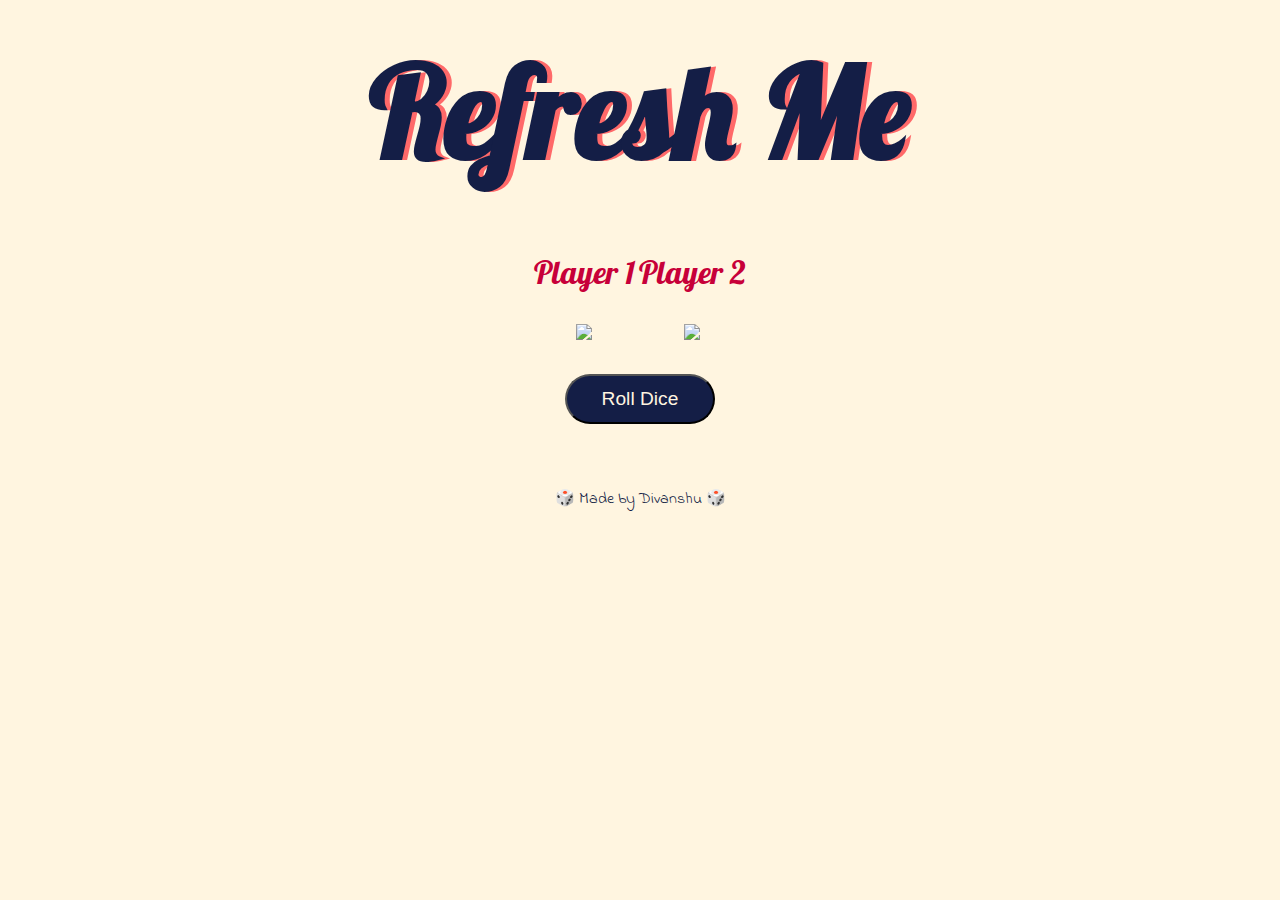
==== index.html @ d4e1286d "Rename index.html.html to index.html" ====
<!DOCTYPE html>
<html lang="en" dir="ltr">
  <head>
    <meta charset="utf-8">
    <title>Dicee</title>
    <link rel="stylesheet" href="styles.css">
    <link href="https://fonts.googleapis.com/css?family=Indie+Flower|Lobster" rel="stylesheet">
  </head>
  <body>
    <script src="index.js"></script>

    <div class="container">
      <h1>Refresh Me</h1>

      <div class="dice">
        <p>Player 1</p>
        <img id="imgx" src="images/dice6.png">
      </div>

      <div class="dice">
        <p>Player 2</p>
        <img id="imgy" src="images/dice6.png">
      </div>
      <br>

      <!-- Add a button with onclick event -->
      <button id="rollButton" onclick="rollDice()">Roll Dice</button>
    </div>
    
    <footer>
      🎲 Made by Divanshu 🎲 
    </footer>
  </body>
</html>
---- styles.css ----
.container {
  width: 70%;
  margin: auto;
  text-align: center;
}

.dice {
  text-align: center;
  display: inline-block;
  padding-bottom: 30px;

}

body {
  background-color: #FFF5E0;
}

h1 {
  margin: 30px;
  font-family: 'Lobster', cursive;
  text-shadow: 5px 0 #FF6969;
  font-size: 8rem;
  color: #141E46;
  transition: 2s;
}

h1.transition {
  opacity: 1;
  transition: opacity 1s ease-in-out;
}

h1.hidden {
  opacity: 0;
  transition: opacity 0s ease-in-out;
}

p {
  font-size: 2rem;
  color: #C70039;
  font-family: 'Lobster', cursive;
}

img {
  width: 80%;
  
}

footer {
  margin-top: 5%;
  color: #141E46;
  text-align: center;
  font-family: 'Indie Flower', cursive;

}


#rollButton{
  width: 150px;
  height: 50px;
  font-size: larger;
  background-color:#141E46;
  color: #FFF5E0;
  display:flexbox;
  justify-content: center;
  border-radius: 25px;

  
  

}
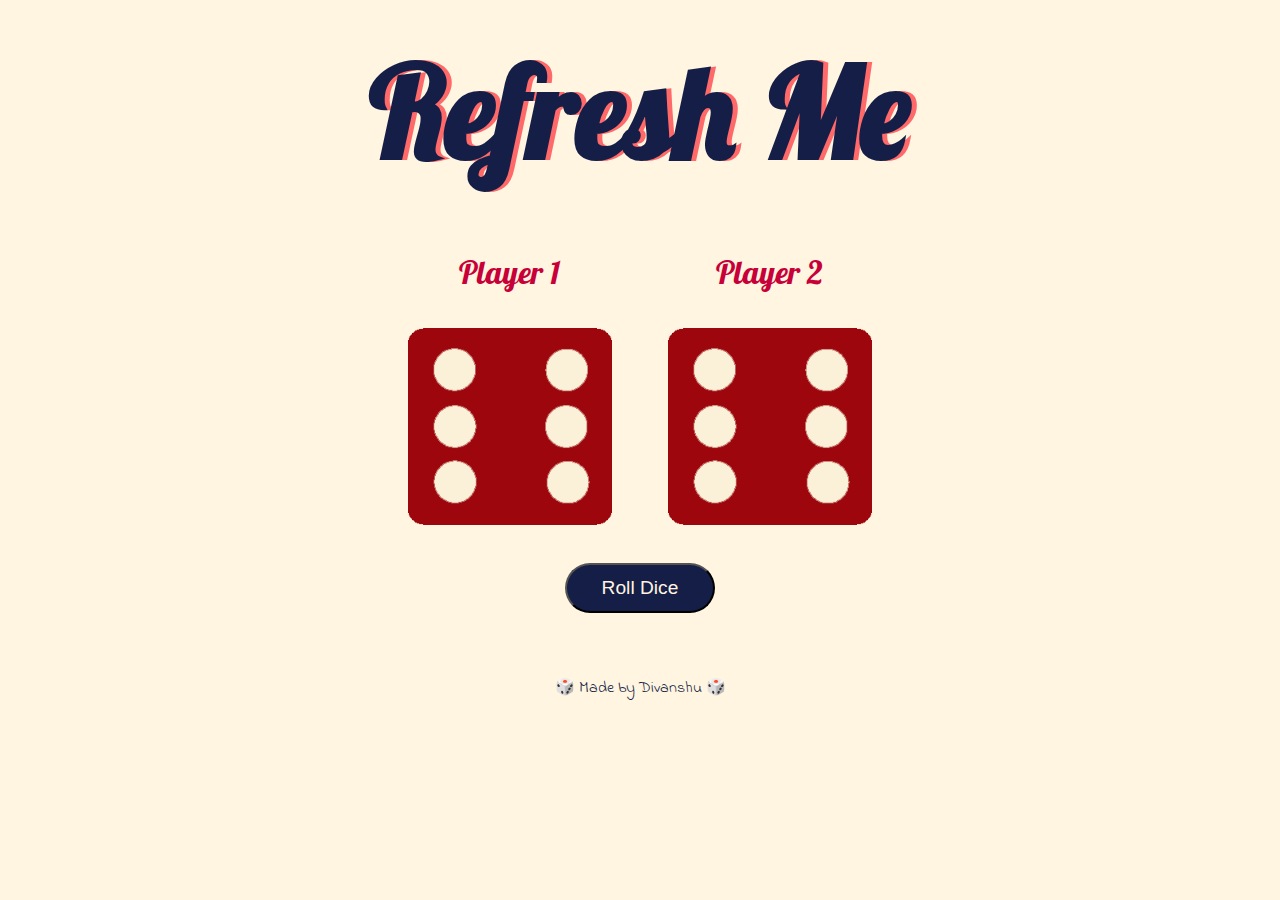
==== commit 7be0f1dd: "Update index.html" ====
--- a/index.html
+++ b/index.html
@@ -14,12 +14,12 @@
 
       <div class="dice">
         <p>Player 1</p>
-        <img id="imgx" src="images/dice6.png">
+        <img id="imgx" src="dice6.png">
       </div>
 
       <div class="dice">
         <p>Player 2</p>
-        <img id="imgy" src="images/dice6.png">
+        <img id="imgy" src="dice6.png">
       </div>
       <br>
 
